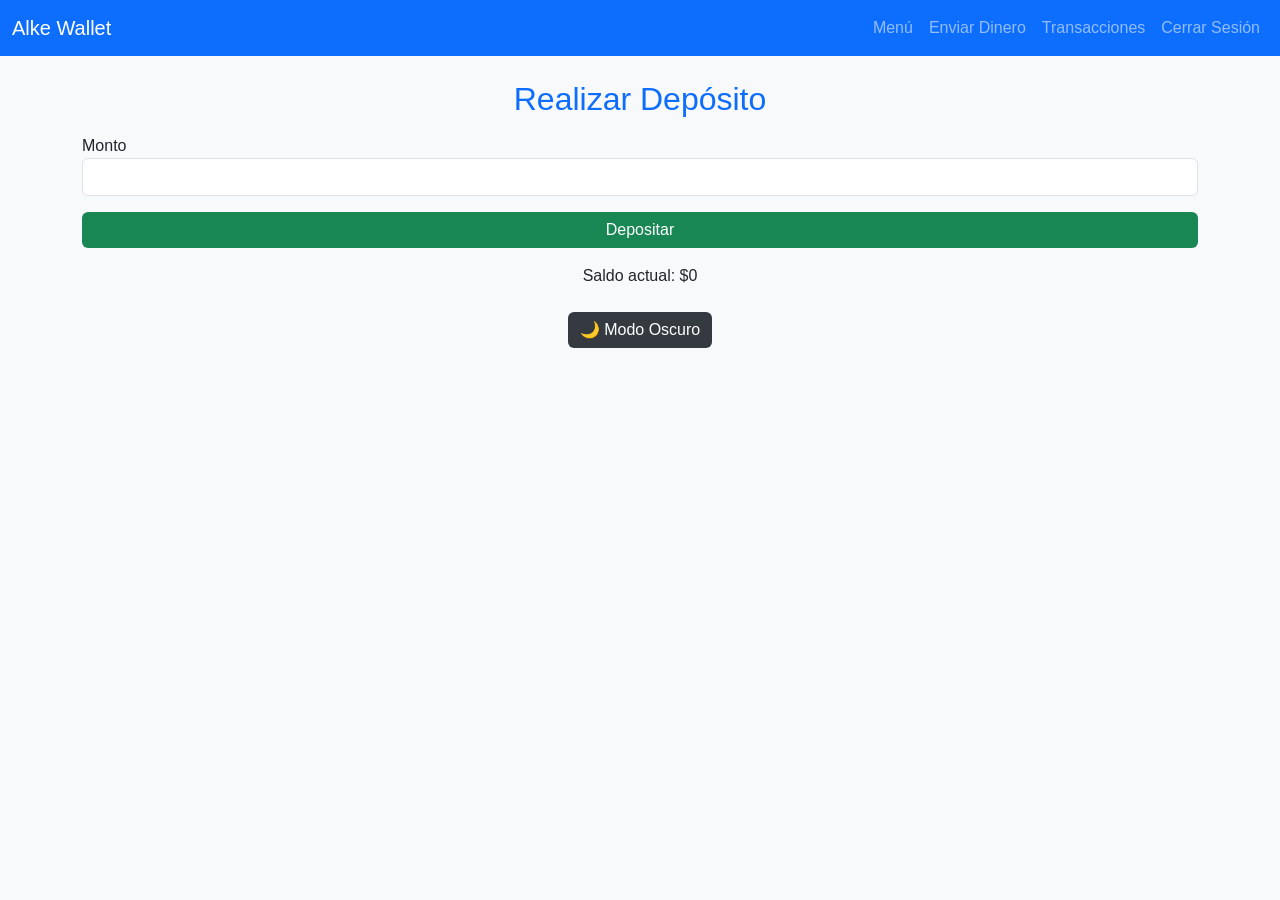
==== deposit.html @ 256a5423 "Primer commit - Proyecto Alke Wallet" ====
<!DOCTYPE html>
<html lang="es">
<head>
  <meta charset="UTF-8">
  <meta name="viewport" content="width=device-width, initial-scale=1.0">
  <title>Alke Wallet - Depósitos</title>
  <link href="https://cdn.jsdelivr.net/npm/bootstrap@5.3.0/dist/css/bootstrap.min.css" rel="stylesheet">
  <link rel="stylesheet" href="css/styles.css">
</head>
<body>
  <!-- Barra de navegación arriba -->
  <nav class="navbar navbar-expand-lg navbar-dark bg-primary">
    <div class="container-fluid">
      <a class="navbar-brand" href="menu.html">Alke Wallet</a>
      <button class="navbar-toggler" type="button" data-bs-toggle="collapse" data-bs-target="#navbarNav">
        <span class="navbar-toggler-icon"></span>
      </button>
      <div class="collapse navbar-collapse" id="navbarNav">
        <ul class="navbar-nav ms-auto">
          <li class="nav-item"><a class="nav-link" href="menu.html">Menú</a></li>
          <li class="nav-item"><a class="nav-link" href="sendmoney.html">Enviar Dinero</a></li>
          <li class="nav-item"><a class="nav-link" href="transactions.html">Transacciones</a></li>
          <li class="nav-item"><a class="nav-link" href="login.html">Cerrar Sesión</a></li>
        </ul>
      </div>
    </div>
  </nav>

  <!-- Contenido principal -->
  <div class="container mt-4">
    <h2 class="text-center">Realizar Depósito</h2>
    <form id="depositForm" class="mt-3">
      <div class="mb-3">
        <label for="monto">Monto</label>
        <input type="number" id="monto" class="form-control" required>
      </div>
      <button type="submit" class="btn btn-success w-100">Depositar</button>
    </form>

    <p class="text-center mt-3">Saldo actual: <span id="saldo"></span></p>

    <div class="text-center mt-4">
      <button id="darkModeToggle" class="btn btn-dark">🌙 Modo Oscuro</button>
    </div>
  </div>

  <script src="https://cdn.jsdelivr.net/npm/bootstrap@5.3.0/dist/js/bootstrap.bundle.min.js"></script>
  <script src="js/deposit.js"></script>
</body>
</html>
---- css/styles.css ----
/* Estilos generales */
body {
  font-family: Arial, sans-serif;
  background-color: #f8f9fa;
  margin: 0;
  padding: 0;
}

/* Contenedor de login */
.login-container {
  max-width: 400px;
  margin: 50px auto;
  padding: 20px;
  background: #ffffff;
  border-radius: 8px;
  box-shadow: 0 0 10px rgba(0,0,0,0.1);
}

/* Títulos */
h1, h2 {
  color: #0d6efd; /* Azul Bootstrap */
  text-align: center;
}

/* Modo oscuro */
.dark-mode {
  background-color: #121212 !important;
  color: #e0e0e0 !important;
}

.dark-mode .login-container {
  background-color: #1e1e1e;
  color: #e0e0e0;
}

.dark-mode h1, 
.dark-mode h2 {
  color: #90caf9; /* Azul claro en modo oscuro */
}

.dark-mode .navbar {
  background-color: #212121 !important;
}

.dark-mode .table {
  color: #e0e0e0;
}

/* Botones */
.btn-primary {
  background-color: #0d6efd;
  border: none;
}

.btn-success {
  background-color: #198754;
  border: none;
}

.btn-warning {
  background-color: #ffc107;
  border: none;
}

.btn-info {
  background-color: #0dcaf0;
  border: none;
}

.btn-dark {
  background-color: #343a40;
  border: none;
}

/* Ajustes de tabla */
.table th, .table td {
  text-align: center;
}

/* Eliminar cualquier rastro de sidebar */
.sidebar, .nav-left, aside {
  display: none !important;
}
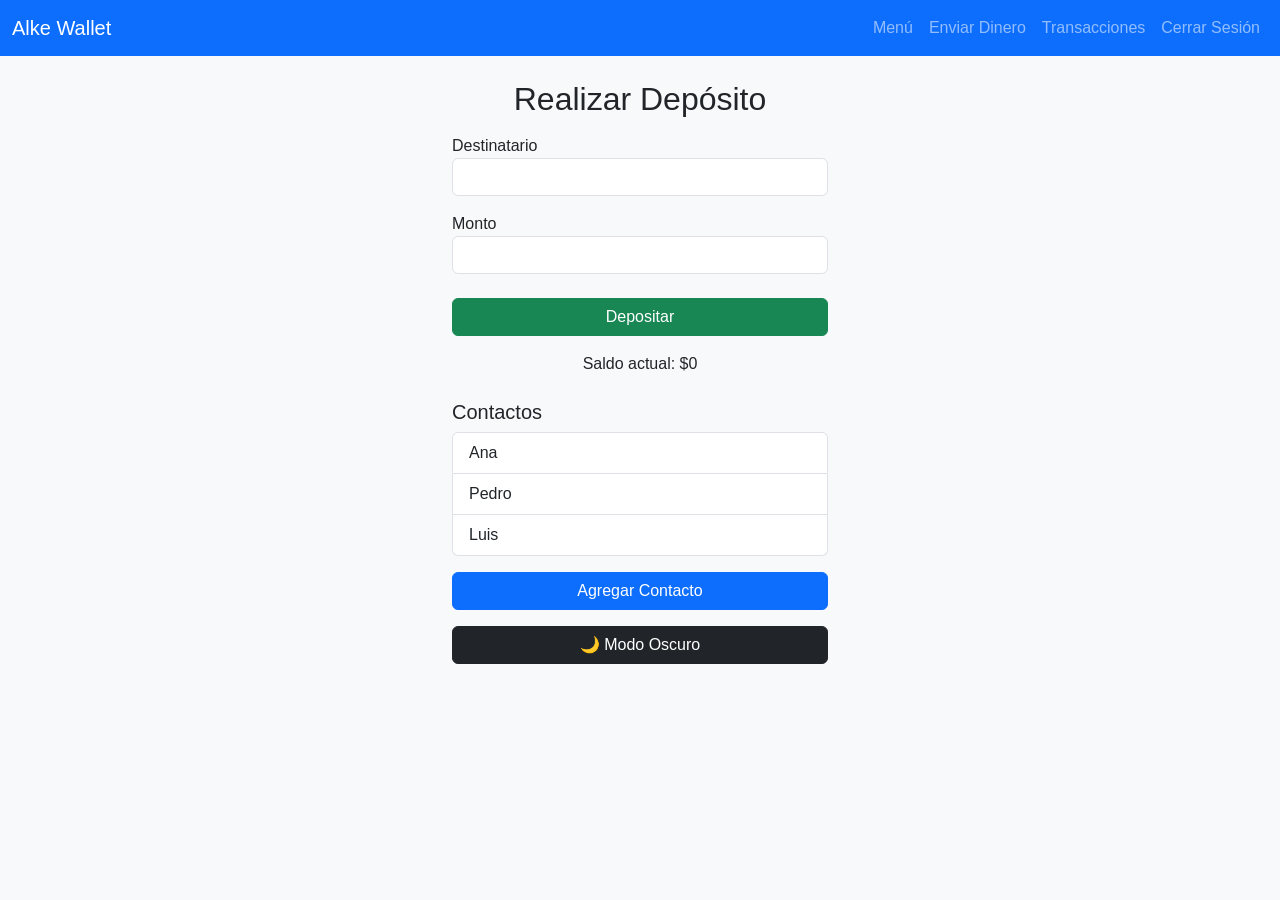
==== commit a467ab12: "Primer commit: proyecto AlkeWallet" ====
--- a/deposit.html
+++ b/deposit.html
@@ -4,7 +4,9 @@
   <meta charset="UTF-8">
   <meta name="viewport" content="width=device-width, initial-scale=1.0">
   <title>Alke Wallet - Depósitos</title>
+  <!-- Bootstrap -->
   <link href="https://cdn.jsdelivr.net/npm/bootstrap@5.3.0/dist/css/bootstrap.min.css" rel="stylesheet">
+  <!-- Estilos -->
   <link rel="stylesheet" href="css/styles.css">
 </head>
 <body>
@@ -27,9 +29,13 @@
   </nav>
 
   <!-- Contenido principal -->
-  <div class="container mt-4">
+  <div class="container mt-4" style="max-width:400px;">
     <h2 class="text-center">Realizar Depósito</h2>
     <form id="depositForm" class="mt-3">
+      <div class="mb-3">
+        <label for="destinatario">Destinatario</label>
+        <input type="text" id="destinatario" class="form-control" required>
+      </div>
       <div class="mb-3">
         <label for="monto">Monto</label>
         <input type="number" id="monto" class="form-control" required>
@@ -39,12 +45,17 @@
 
     <p class="text-center mt-3">Saldo actual: <span id="saldo"></span></p>
 
-    <div class="text-center mt-4">
-      <button id="darkModeToggle" class="btn btn-dark">🌙 Modo Oscuro</button>
-    </div>
+    <!-- Lista de contactos -->
+    <h5 class="mt-4">Contactos</h5>
+    <ul id="contactList" class="list-group"></ul>
+    <button id="addContactBtn" class="btn btn-primary w-100 mt-3">Agregar Contacto</button>
+
+    <!-- Botón de modo oscuro -->
+    <button id="darkModeToggle" class="btn btn-dark w-100 mt-3">🌙 Modo Oscuro</button>
   </div>
 
-  <script src="https://cdn.jsdelivr.net/npm/bootstrap@5.3.0/dist/js/bootstrap.bundle.min.js"></script>
+  <!-- Scripts -->
+  <script src="https://code.jquery.com/jquery-3.6.0.min.js"></script>
   <script src="js/deposit.js"></script>
 </body>
 </html>
--- a/css/styles.css
+++ b/css/styles.css
@@ -1,83 +1,118 @@
-/* Estilos generales */
+/* ---------------------- */
+/* ESTILOS GENERALES      */
+/* ---------------------- */
 body {
   font-family: Arial, sans-serif;
   background-color: #f8f9fa;
+  color: #212529;
   margin: 0;
   padding: 0;
 }
 
-/* Contenedor de login */
-.login-container {
+/* Contenedor de formularios */
+.container {
   max-width: 400px;
-  margin: 50px auto;
-  padding: 20px;
-  background: #ffffff;
-  border-radius: 8px;
-  box-shadow: 0 0 10px rgba(0,0,0,0.1);
 }
 
-/* Títulos */
-h1, h2 {
-  color: #0d6efd; /* Azul Bootstrap */
-  text-align: center;
+/* Navbar */
+.navbar {
+  margin-bottom: 20px;
 }
 
-/* Modo oscuro */
-.dark-mode {
-  background-color: #121212 !important;
-  color: #e0e0e0 !important;
+/* Tarjetas */
+.card {
+  border-radius: 8px;
+  background-color: #ffffff;
+  color: #212529;
+  box-shadow: 0 2px 6px rgba(0,0,0,0.1);
 }
 
-.dark-mode .login-container {
-  background-color: #1e1e1e;
-  color: #e0e0e0;
-}
-
-.dark-mode h1, 
-.dark-mode h2 {
-  color: #90caf9; /* Azul claro en modo oscuro */
-}
-
-.dark-mode .navbar {
-  background-color: #212121 !important;
-}
-
-.dark-mode .table {
-  color: #e0e0e0;
+/* Inputs */
+.form-control {
+  border-radius: 6px;
 }
 
 /* Botones */
-.btn-primary {
-  background-color: #0d6efd;
-  border: none;
+.btn {
+  border-radius: 6px;
+}
+.btn-sm {
+  padding: 5px 12px;
+  font-size: 0.9rem;
+}
+.btn.w-100 {
+  margin-top: 8px;
 }
 
-.btn-success {
-  background-color: #198754;
-  border: none;
+/* Lista */
+.list-group-item {
+  cursor: pointer;
 }
 
-.btn-warning {
-  background-color: #ffc107;
-  border: none;
+/* ---------------------- */
+/* MODO OSCURO COMPLETO   */
+/* ---------------------- */
+.dark-mode {
+  background-color: #121212 !important;
+  color: #f1f1f1 !important;
 }
 
-.btn-info {
-  background-color: #0dcaf0;
-  border: none;
+/* Textos */
+.dark-mode h1,
+.dark-mode h2,
+.dark-mode h4,
+.dark-mode p,
+.dark-mode label,
+.dark-mode .nav-link {
+  color: #f1f1f1 !important;
 }
 
-.btn-dark {
-  background-color: #343a40;
-  border: none;
+/* Navbar */
+.dark-mode .navbar {
+  background-color: #1e1e1e !important;
 }
 
-/* Ajustes de tabla */
-.table th, .table td {
-  text-align: center;
+/* Tarjeta */
+.dark-mode .card {
+  background-color: #1e1e1e !important;
+  color: #f1f1f1 !important;
+  border: 1px solid #333;
 }
 
-/* Eliminar cualquier rastro de sidebar */
-.sidebar, .nav-left, aside {
-  display: none !important;
+/* Inputs */
+.dark-mode input {
+  background-color: #2a2a2a !important;
+  color: #f1f1f1 !important;
+  border: 1px solid #444;
 }
+.dark-mode input::placeholder {
+  color: #bbb !important;
+}
+
+/* Lista */
+.dark-mode .list-group-item {
+  background-color: #2a2a2a !important;
+  color: #f1f1f1 !important;
+  border: 1px solid #444;
+}
+.dark-mode .list-group-item:hover {
+  background-color: #3a3a3a !important;
+}
+
+/* Botones */
+.dark-mode .btn-primary {
+  background-color: #0069d9 !important;
+}
+.dark-mode .btn-success {
+  background-color: #28a745 !important;
+}
+.dark-mode .btn-warning {
+  background-color: #ffc107 !important;
+  color: #212529 !important;
+}
+.dark-mode .btn-info {
+  background-color: #17a2b8 !important;
+}
+.dark-mode .btn-dark {
+  background-color: #333 !important;
+}
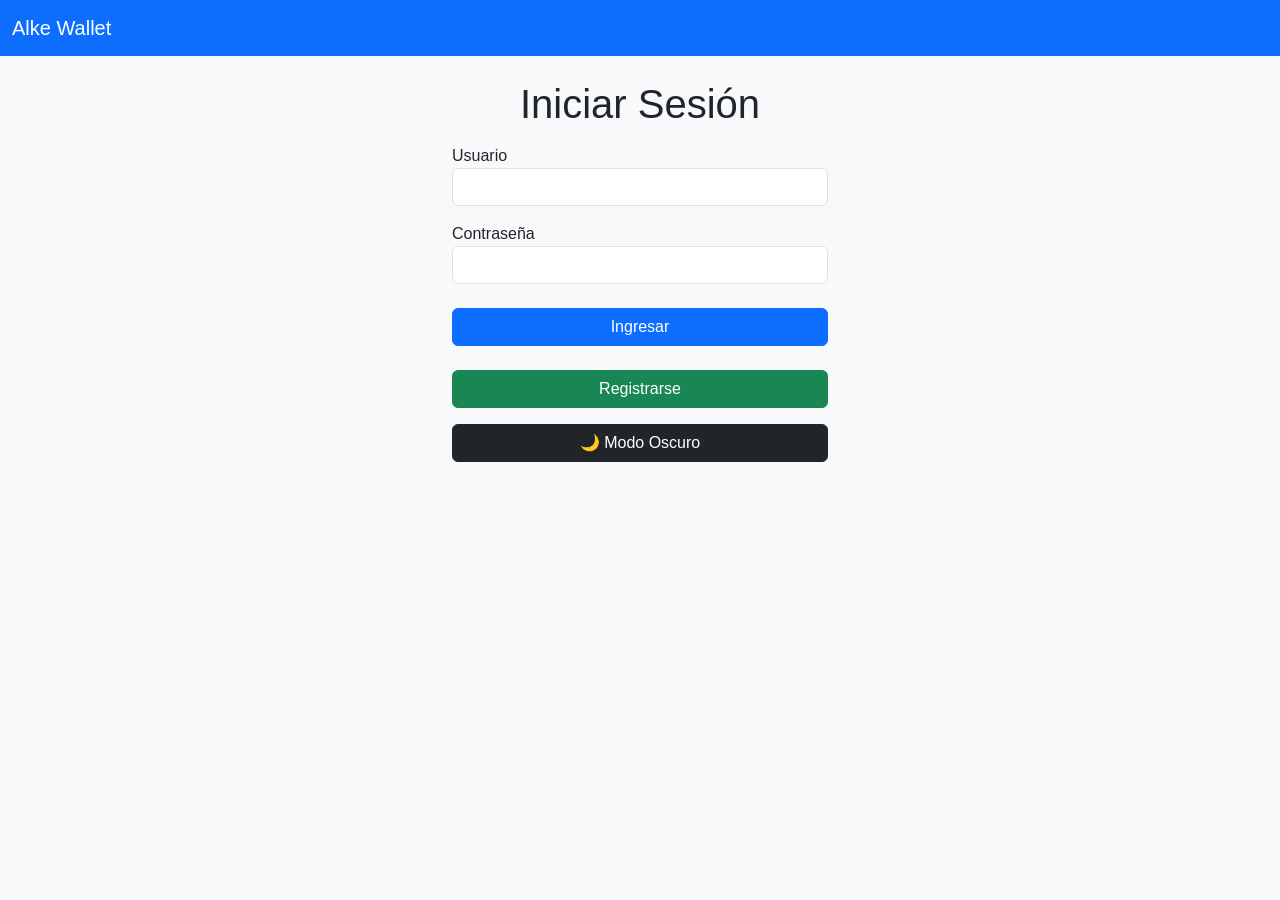
==== commit 7734acda: "Fix: depósito solo para usuario actual, mostrando nombre y saldo" ====
--- a/deposit.html
+++ b/deposit.html
@@ -2,15 +2,15 @@
 <html lang="es">
 <head>
   <meta charset="UTF-8">
+  <title>Alke Wallet - Depósito</title>
   <meta name="viewport" content="width=device-width, initial-scale=1.0">
-  <title>Alke Wallet - Depósitos</title>
   <!-- Bootstrap -->
   <link href="https://cdn.jsdelivr.net/npm/bootstrap@5.3.0/dist/css/bootstrap.min.css" rel="stylesheet">
   <!-- Estilos -->
   <link rel="stylesheet" href="css/styles.css">
 </head>
 <body>
-  <!-- Barra de navegación arriba -->
+  <!-- Navbar -->
   <nav class="navbar navbar-expand-lg navbar-dark bg-primary">
     <div class="container-fluid">
       <a class="navbar-brand" href="menu.html">Alke Wallet</a>
@@ -22,36 +22,31 @@
           <li class="nav-item"><a class="nav-link" href="menu.html">Menú</a></li>
           <li class="nav-item"><a class="nav-link" href="sendmoney.html">Enviar Dinero</a></li>
           <li class="nav-item"><a class="nav-link" href="transactions.html">Transacciones</a></li>
-          <li class="nav-item"><a class="nav-link" href="login.html">Cerrar Sesión</a></li>
+          <li class="nav-item"><a class="nav-link" href="#" id="logoutBtn">Cerrar Sesión</a></li>
         </ul>
       </div>
     </div>
   </nav>
 
   <!-- Contenido principal -->
-  <div class="container mt-4" style="max-width:400px;">
-    <h2 class="text-center">Realizar Depósito</h2>
-    <form id="depositForm" class="mt-3">
-      <div class="mb-3">
-        <label for="destinatario">Destinatario</label>
-        <input type="text" id="destinatario" class="form-control" required>
-      </div>
-      <div class="mb-3">
-        <label for="monto">Monto</label>
-        <input type="number" id="monto" class="form-control" required>
-      </div>
-      <button type="submit" class="btn btn-success w-100">Depositar</button>
-    </form>
+  <div class="container mt-4 d-flex justify-content-center">
+    <div class="card shadow p-4 text-center" style="max-width:400px; width:100%;">
+      <h2 class="mb-3">Depósito</h2>
+      <p>Usuario: <span id="usuarioNombre"></span></p>
+      <p>Saldo actual: <span id="saldo"></span></p>
 
-    <p class="text-center mt-3">Saldo actual: <span id="saldo"></span></p>
+      <!-- Formulario de depósito -->
+      <form id="depositForm" class="mt-3">
+        <div class="mb-3">
+          <label for="monto" class="form-label">Monto a depositar</label>
+          <input type="number" id="monto" class="form-control text-center" placeholder="Ingrese monto">
+        </div>
+        <button type="submit" class="btn btn-primary w-100">Depositar</button>
+      </form>
 
-    <!-- Lista de contactos -->
-    <h5 class="mt-4">Contactos</h5>
-    <ul id="contactList" class="list-group"></ul>
-    <button id="addContactBtn" class="btn btn-primary w-100 mt-3">Agregar Contacto</button>
-
-    <!-- Botón de modo oscuro -->
-    <button id="darkModeToggle" class="btn btn-dark w-100 mt-3">🌙 Modo Oscuro</button>
+      <!-- Botón de modo oscuro -->
+      <button id="darkModeToggle" class="btn btn-dark w-100 mt-3">🌙 Modo Oscuro</button>
+    </div>
   </div>
 
   <!-- Scripts -->
